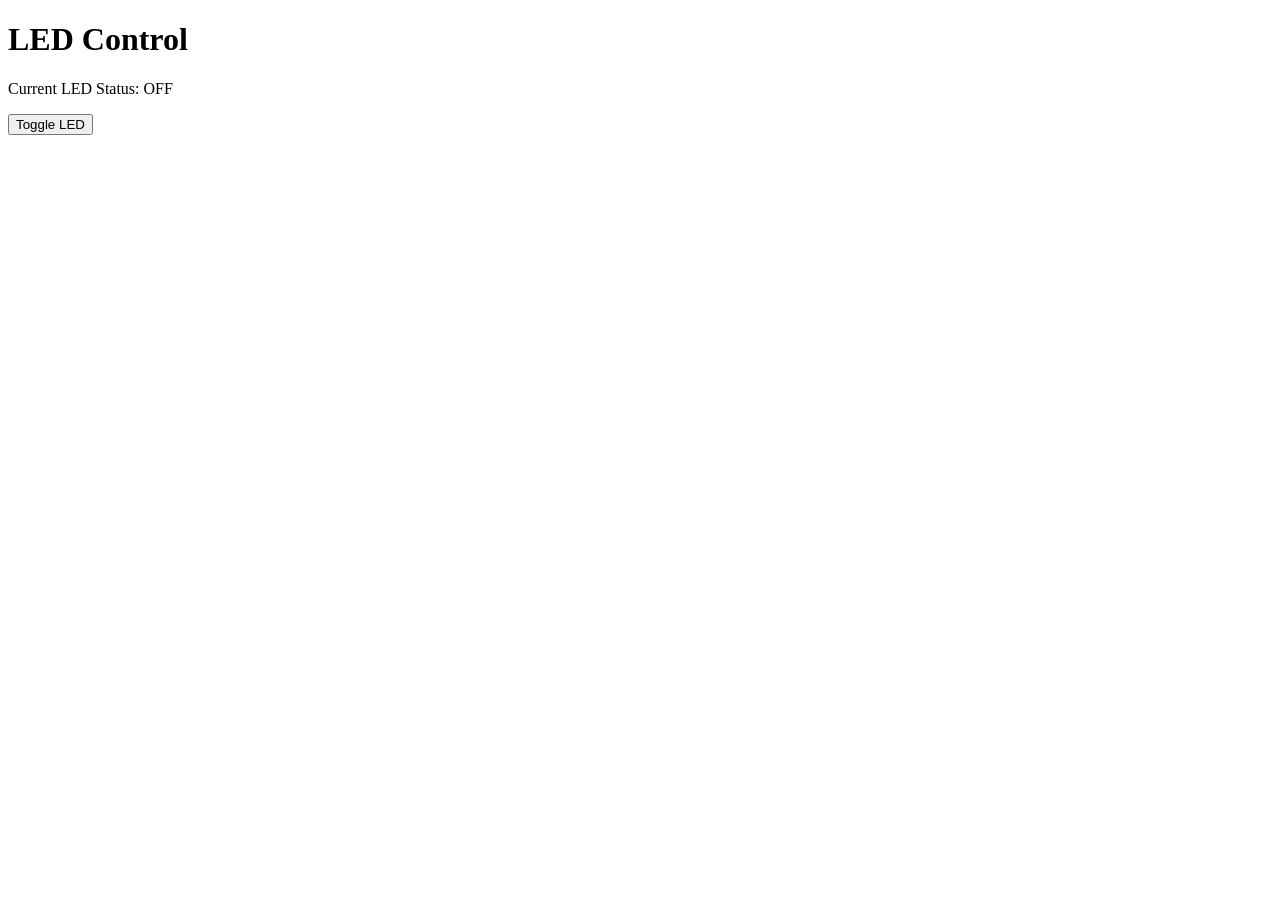
==== tutorial-http-server/data/index.html @ 3049fda9 "broken http_server" ====
<!DOCTYPE html>
<html>
<head>
    <title>ESP32 LED Control</title>
    <meta name="viewport" content="width=device-width, initial-scale=1">
    <link rel="stylesheet" href="/style.css"> </head>
<body>
    <h1>LED Control</h1>
    <p>Current LED Status: <span id="ledStatus" class="off">OFF</span></p>
    <button id="toggleButton">Toggle LED</button>

    <script src="/script.js"></script> </body>
</html>
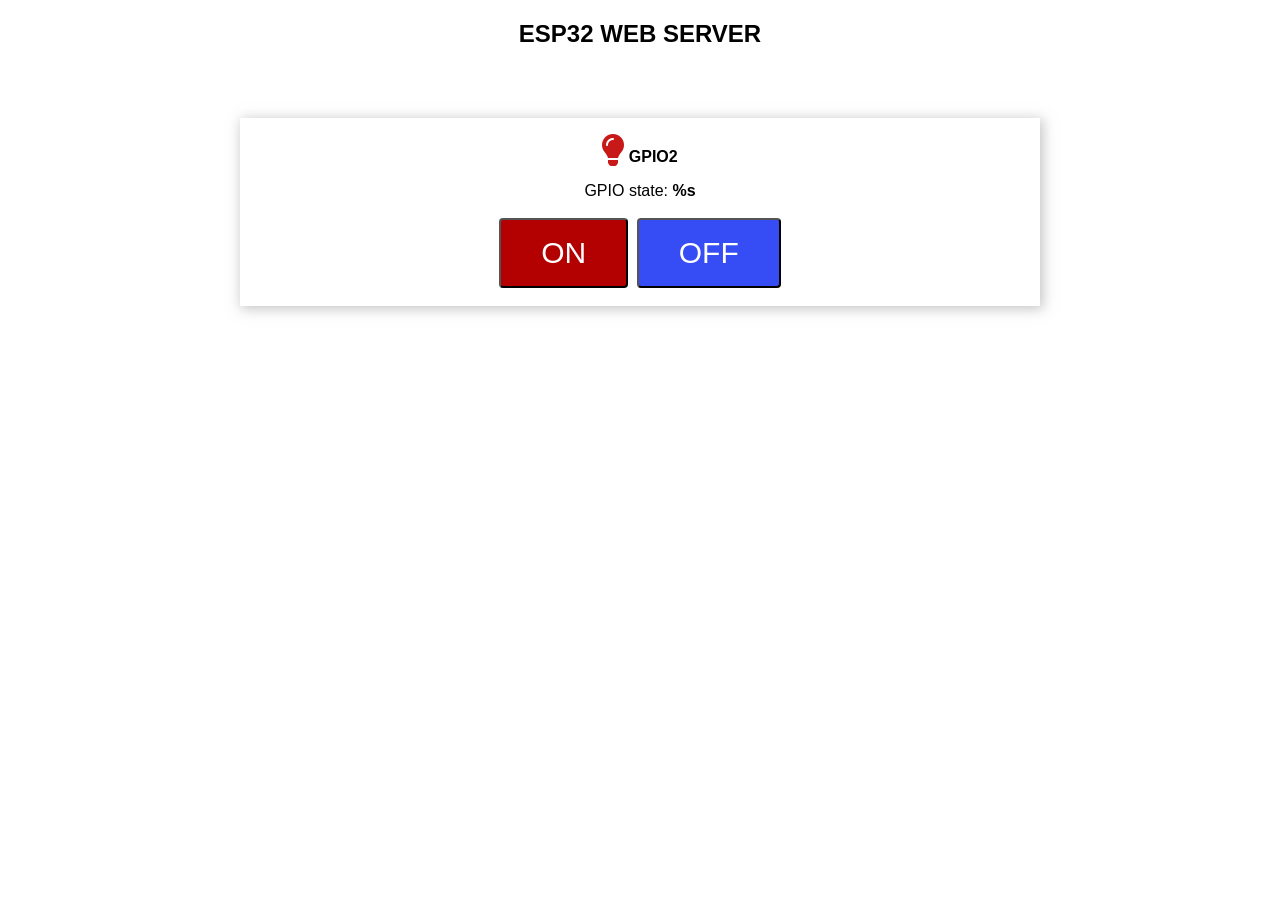
==== commit d4281d69: "something works" ====
--- a/tutorial-http-server/data/index.html
+++ b/tutorial-http-server/data/index.html
@@ -1,13 +1,81 @@
 <!DOCTYPE html>
 <html>
+<style>
+    html {
+        font-family: Arial;
+        display: inline-block;
+        margin: 0px auto;
+        text-align: center;
+    }
+
+    h1 {
+        color: #070812;
+        padding: 2vh;
+    }
+
+    .button {
+        display: inline-block;
+        background-color: #b30000; //red color
+        border: none;
+        border-radius: 4px;
+        color: white;
+        padding: 16px 40px;
+        text-decoration: none;
+        font-size: 30px;
+        margin: 2px;
+        cursor: pointer;
+    }
+
+    .button2 {
+        background-color: #364cf4; //blue color
+    }
+
+    .content {
+        padding: 50px;
+    }
+
+    .card-grid {
+        max-width: 800px;
+        margin: 0 auto;
+        display: grid;
+        grid-gap: 2rem;
+        grid-template-columns: repeat(auto-fit, minmax(200px, 1fr));
+    }
+
+    .card {
+        background-color: white;
+        box-shadow: 2px 2px 12px 1px rgba(140, 140, 140, .5);
+    }
+
+    .card-title {
+        font-size: 1.2rem;
+        font-weight: bold;
+        color: #034078
+    }
+</style>
+
 <head>
-    <title>ESP32 LED Control</title>
+    <title>ESP32 WEB SERVER</title>
     <meta name="viewport" content="width=device-width, initial-scale=1">
-    <link rel="stylesheet" href="/style.css"> </head>
+    <link rel="icon" href="data:,">
+    <link rel="stylesheet" href="https://use.fontawesome.com/releases/v5.7.2/css/all.css"
+        integrity="sha384-fnmOCqbTlWIlj8LyTjo7mOUStjsKC4pOpQbqyi7RrhN7udi9RwhKkMHpvLbHG9Sr" crossorigin="anonymous">
+</head>
+
 <body>
-    <h1>LED Control</h1>
-    <p>Current LED Status: <span id="ledStatus" class="off">OFF</span></p>
-    <button id="toggleButton">Toggle LED</button>
+    <h2>ESP32 WEB SERVER</h2>
+    <div class="content">
+        <div class="card-grid">
+            <div class="card">
+                <p><i class="fas fa-lightbulb fa-2x" style="color:#c81919;"></i> <strong>GPIO2</strong></p>
+                <p>GPIO state: <strong> %s </strong></p>
+                <p>
+                    <a href="/led2on"><button class="button">ON</button></a>
+                    <a href="/led2off"><button class="button button2">OFF</button></a>
+                </p>
+            </div>
+        </div>
+    </div>
+</body>
 
-    <script src="/script.js"></script> </body>
 </html>
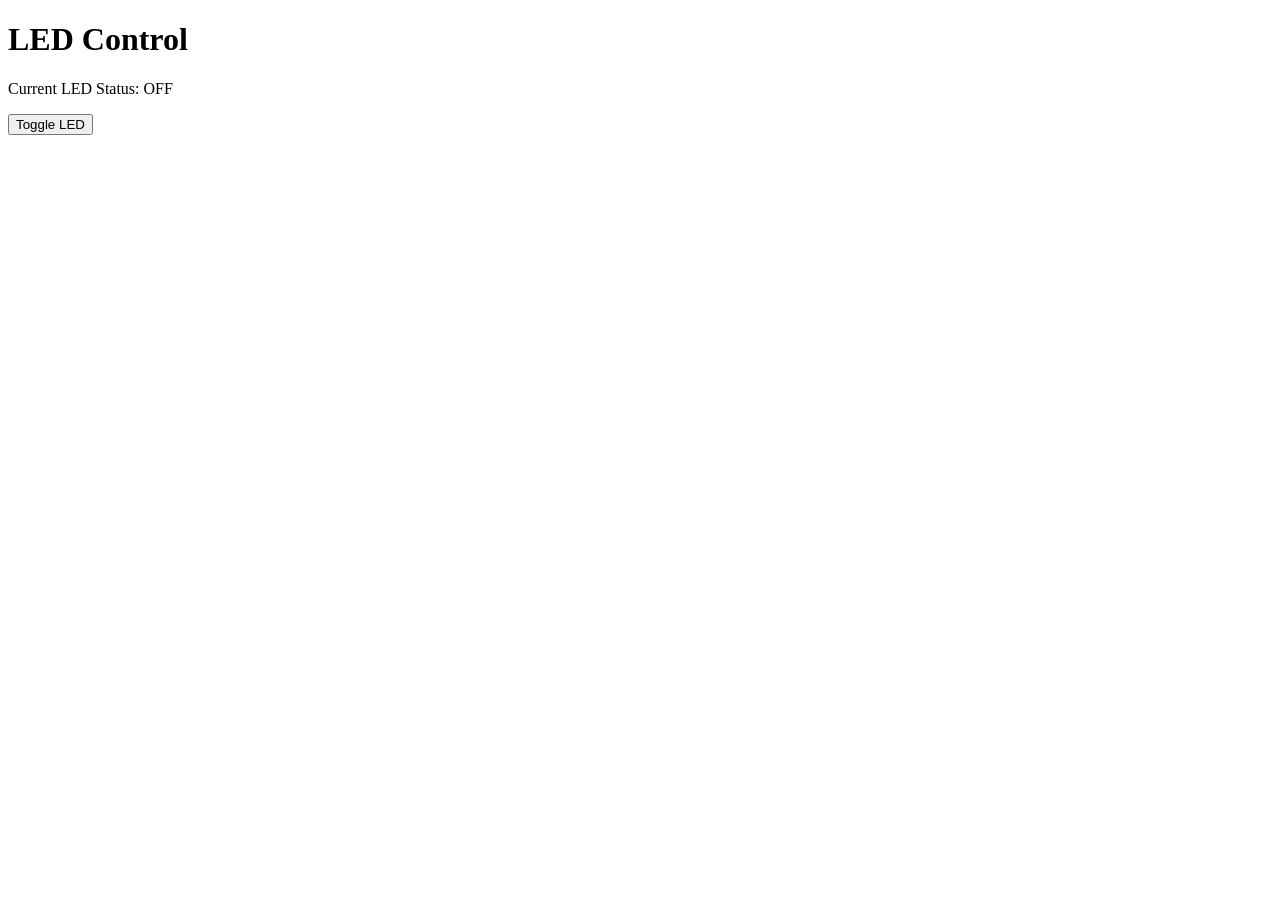
==== commit 9e4d4230: "fixes js typo" ====
--- a/tutorial-http-server/data/index.html
+++ b/tutorial-http-server/data/index.html
@@ -1,81 +1,13 @@
 <!DOCTYPE html>
 <html>
-<style>
-    html {
-        font-family: Arial;
-        display: inline-block;
-        margin: 0px auto;
-        text-align: center;
-    }
+<head>
+    <title>ESP32 LED Control</title>
+    <meta name="viewport" content="width=device-width, initial-scale=1">
+    <link rel="stylesheet" href="/style.css"> </head>
+<body>
+    <h1>LED Control</h1>
+    <p>Current LED Status: <span id="ledStatus" class="off">OFF</span></p>
+    <button id="toggleButton">Toggle LED</button>
 
-    h1 {
-        color: #070812;
-        padding: 2vh;
-    }
-
-    .button {
-        display: inline-block;
-        background-color: #b30000; //red color
-        border: none;
-        border-radius: 4px;
-        color: white;
-        padding: 16px 40px;
-        text-decoration: none;
-        font-size: 30px;
-        margin: 2px;
-        cursor: pointer;
-    }
-
-    .button2 {
-        background-color: #364cf4; //blue color
-    }
-
-    .content {
-        padding: 50px;
-    }
-
-    .card-grid {
-        max-width: 800px;
-        margin: 0 auto;
-        display: grid;
-        grid-gap: 2rem;
-        grid-template-columns: repeat(auto-fit, minmax(200px, 1fr));
-    }
-
-    .card {
-        background-color: white;
-        box-shadow: 2px 2px 12px 1px rgba(140, 140, 140, .5);
-    }
-
-    .card-title {
-        font-size: 1.2rem;
-        font-weight: bold;
-        color: #034078
-    }
-</style>
-
-<head>
-    <title>ESP32 WEB SERVER</title>
-    <meta name="viewport" content="width=device-width, initial-scale=1">
-    <link rel="icon" href="data:,">
-    <link rel="stylesheet" href="https://use.fontawesome.com/releases/v5.7.2/css/all.css"
-        integrity="sha384-fnmOCqbTlWIlj8LyTjo7mOUStjsKC4pOpQbqyi7RrhN7udi9RwhKkMHpvLbHG9Sr" crossorigin="anonymous">
-</head>
-
-<body>
-    <h2>ESP32 WEB SERVER</h2>
-    <div class="content">
-        <div class="card-grid">
-            <div class="card">
-                <p><i class="fas fa-lightbulb fa-2x" style="color:#c81919;"></i> <strong>GPIO2</strong></p>
-                <p>GPIO state: <strong> %s </strong></p>
-                <p>
-                    <a href="/led2on"><button class="button">ON</button></a>
-                    <a href="/led2off"><button class="button button2">OFF</button></a>
-                </p>
-            </div>
-        </div>
-    </div>
-</body>
-
+    <script src="/script.js"></script> </body>
 </html>
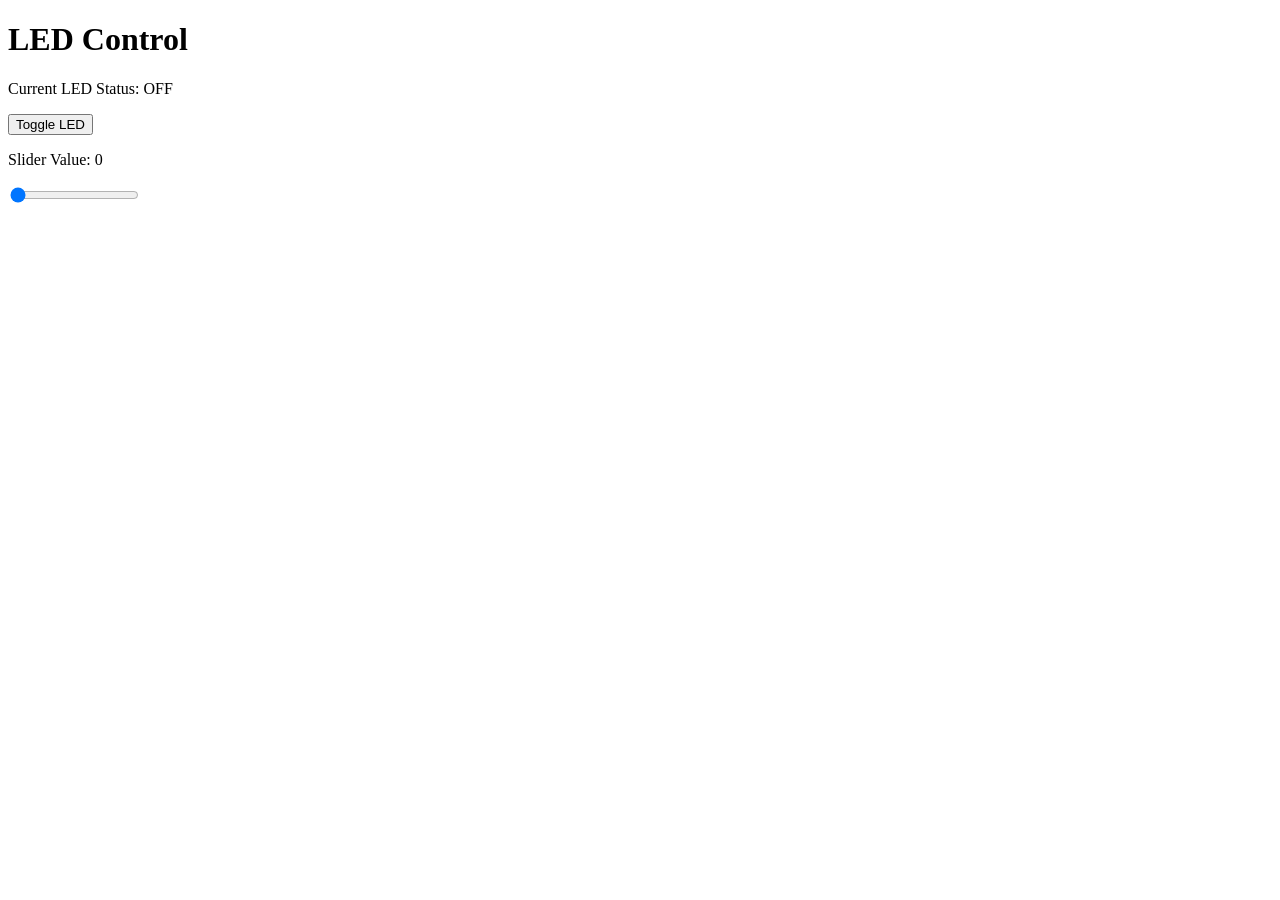
==== commit 87ee1bea: "transfer" ====
--- a/tutorial-http-server/data/index.html
+++ b/tutorial-http-server/data/index.html
@@ -1,13 +1,23 @@
 <!DOCTYPE html>
 <html>
+
 <head>
     <title>ESP32 LED Control</title>
     <meta name="viewport" content="width=device-width, initial-scale=1">
-    <link rel="stylesheet" href="/style.css"> </head>
+    <link rel="stylesheet" href="/style.css">
+</head>
+
 <body>
-    <h1>LED Control</h1>
-    <p>Current LED Status: <span id="ledStatus" class="off">OFF</span></p>
-    <button id="toggleButton">Toggle LED</button>
+    <div class="container">
+        <h1>LED Control</h1>
+        <p>Current LED Status: <span id="ledStatus" class="off">OFF</span></p>
+        <button id="toggleButton">Toggle LED</button>
 
-    <script src="/script.js"></script> </body>
+        <p>Slider Value: <span id="sliderValue">0</span></p>
+        <input type="range" min="0" max="255" value="0" class="slider" id="mySlider">
+    </div>
+
+    <script src="/script.js"></script>
+</body>
+
 </html>
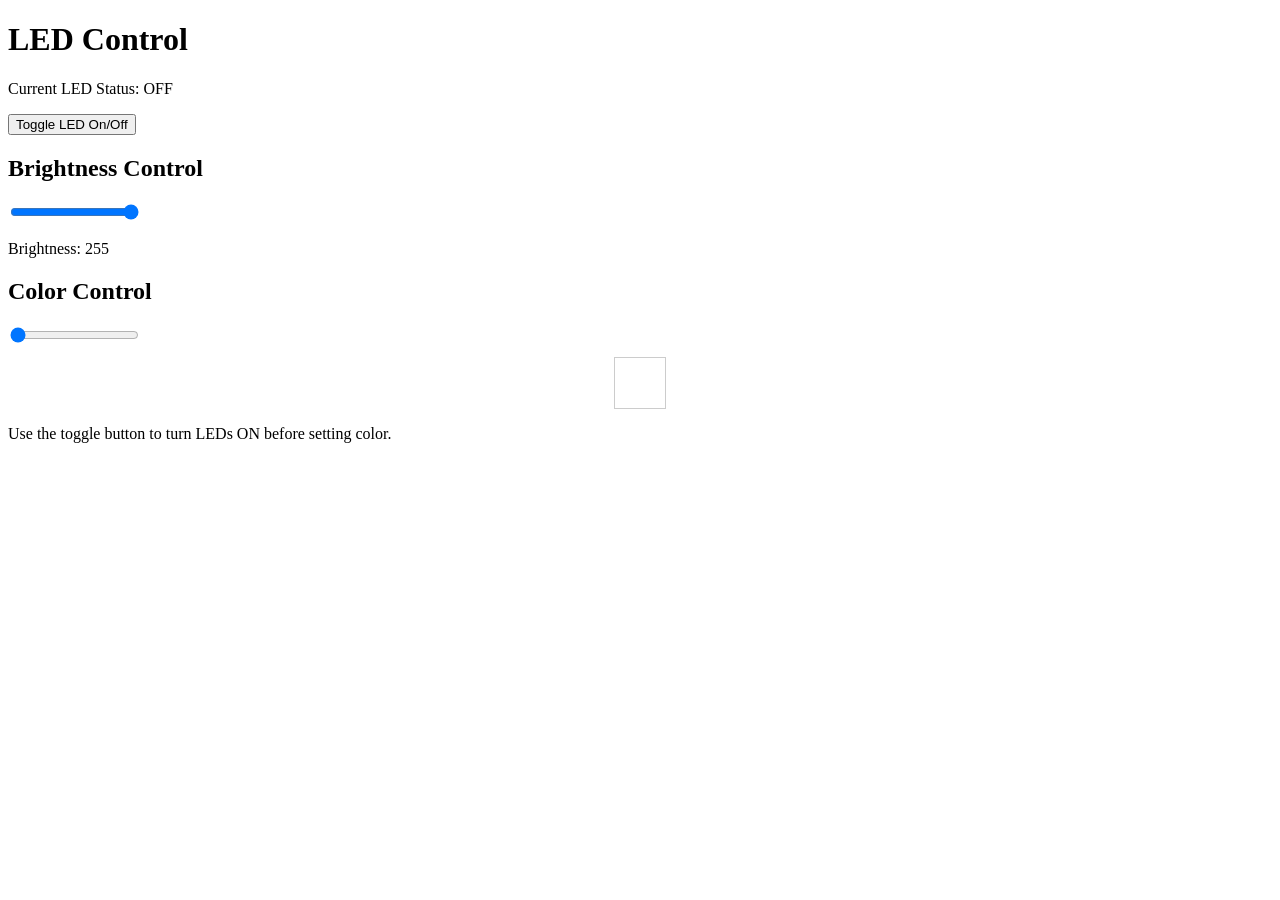
==== commit ff1ad08f: "captive_portal working (my) example" ====
--- a/tutorial-http-server/data/index.html
+++ b/tutorial-http-server/data/index.html
@@ -8,13 +8,23 @@
 </head>
 
 <body>
-    <div class="container">
-        <h1>LED Control</h1>
+    <h1>LED Control</h1>
+    <div class="control-group">
         <p>Current LED Status: <span id="ledStatus" class="off">OFF</span></p>
-        <button id="toggleButton">Toggle LED</button>
+        <button id="toggleButton">Toggle LED On/Off</button>
+    </div>
+    
+    <div class="control-group">
+        <h2>Brightness Control</h2>
+        <input type="range" id="brightnessSlider" min="0" max="255" value="255">
+        <p>Brightness: <span id="brightnessValue">255</span></p>
+    </div>
 
-        <p>Slider Value: <span id="sliderValue">0</span></p>
-        <input type="range" min="0" max="255" value="0" class="slider" id="mySlider">
+    <div class="control-group">
+        <h2>Color Control</h2>
+        <input type="range" id="colorSlider" min="0" max="359" value="0">
+        <div id="currentColorDisplay" style="width: 50px; height: 50px; border: 1px solid #ccc; margin: 10px auto;"></div>
+        <p>Use the toggle button to turn LEDs ON before setting color.</p>
     </div>
 
     <script src="/script.js"></script>
